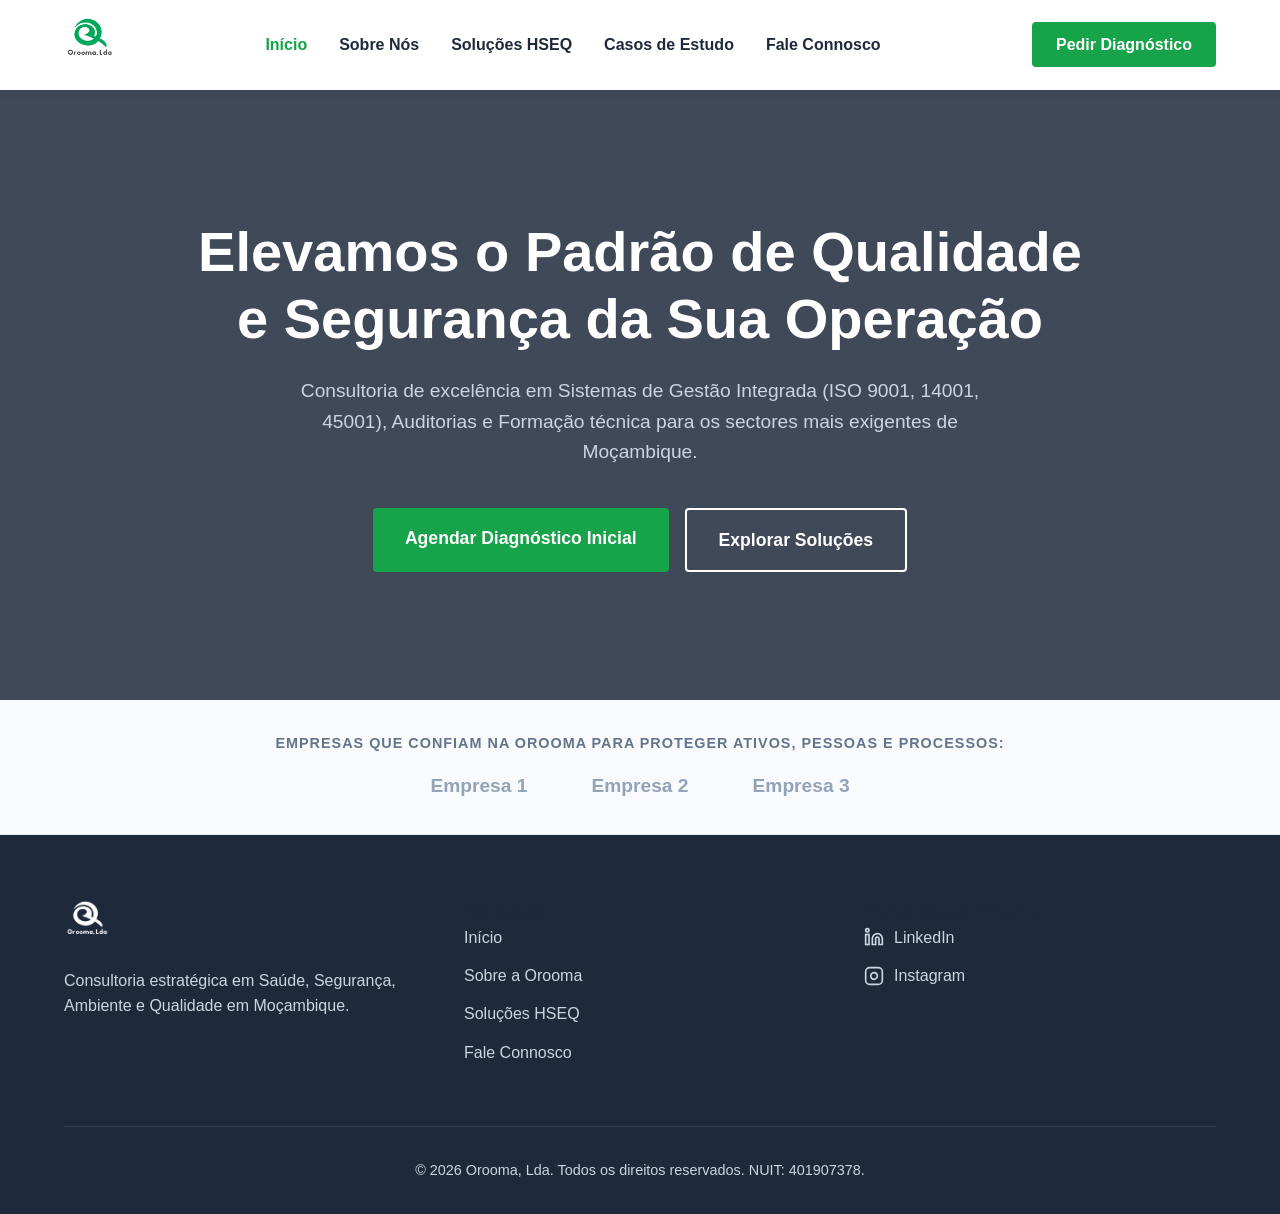
==== index.html @ c474862a "Update hero section background image URL" ====
<!DOCTYPE html>
<html lang="pt-PT">
<head>
    <meta charset="UTF-8">
    <meta name="viewport" content="width=device-width, initial-scale=1.0">
    <title>Orooma, Lda | Consultoria HSEQ & Sistemas ISO em Moçambique</title>
    <meta name="description" content="Elevamos o padrão de Qualidade e Segurança da sua operação em Moçambique. Consultoria ISO 9001, 14001, 45001, Auditorias e Formação.">
    
    <link rel="icon" href="favicon.png" type="image/png">
    
    <style>
        /* ================= GERAIS E VARIÁVEIS ================= */
        :root {
            --primary-green: #16a34a;
            --dark-gray: #1e293b;
            --light-gray: #f8fafc;
            --white: #ffffff;
            --text-gray: #475569;
            --border-color: #e2e8f0;
        }

        * { margin: 0; padding: 0; box-sizing: border-box; font-family: 'Segoe UI', Roboto, Helvetica, Arial, sans-serif; scroll-behavior: smooth; }
        body { line-height: 1.6; color: var(--text-gray); background-color: var(--white); }
        h1, h2, h3, h4 { color: var(--dark-gray); font-weight: 700; }
        a { text-decoration: none; color: var(--primary-green); }
        .container { max-width: 1200px; margin: 0 auto; padding: 4rem 5%; }
        .section-header { text-align: center; margin-bottom: 4rem; }
        .section-header h2 { font-size: 2.5rem; margin-bottom: 1rem; position: relative; display: inline-block; }
        .section-header h2::after { content: ''; position: absolute; left: 50%; transform: translateX(-50%); bottom: -10px; width: 60px; height: 4px; background-color: var(--primary-green); }

        /* ================= HEADER / MENU ================= */
        header { display: flex; justify-content: space-between; align-items: center; padding: 1rem 5%; background-color: var(--white); box-shadow: 0 2px 10px rgba(0,0,0,0.05); position: sticky; top: 0; z-index: 1000; }
        .logo img { max-height: 50px; width: auto; }
        .nav-links { display: flex; gap: 2rem; list-style: none; }
        .nav-links a { color: var(--dark-gray); font-weight: 600; transition: color 0.3s; }
        .nav-links a:hover, .nav-links a.active { color: var(--primary-green); }
        .btn-cta-nav { background-color: var(--primary-green); color: var(--white); padding: 0.6rem 1.5rem; border-radius: 4px; font-weight: 600; transition: background 0.3s; }
        .btn-cta-nav:hover { background-color: #15803d; color: var(--white); }

        /* ================= HERO SECTION (INÍCIO) ================= */
        .hero { background: linear-gradient(rgba(30, 41, 59, 0.85), rgba(30, 41, 59, 0.85)), url('OI1') center/cover; color: var(--white); padding: 8rem 5%; text-align: center; }
        .hero h1 { color: var(--white); font-size: 3.5rem; max-width: 900px; margin: 0 auto 1.5rem auto; line-height: 1.2; }
        .hero p { font-size: 1.2rem; max-width: 700px; margin: 0 auto 2.5rem auto; color: #cbd5e1; }
        .hero-buttons { display: flex; gap: 1rem; justify-content: center; }
        .btn-primary { background-color: var(--primary-green); color: var(--white); padding: 1rem 2rem; font-size: 1.1rem; font-weight: 600; border-radius: 4px; border: none; cursor: pointer; transition: 0.3s; display: inline-block; }
        .btn-primary:hover { background-color: #15803d; }
        .btn-secondary { background-color: transparent; color: var(--white); padding: 1rem 2rem; font-size: 1.1rem; font-weight: 600; border-radius: 4px; border: 2px solid var(--white); cursor: pointer; transition: 0.3s; display: inline-block; }
        .btn-secondary:hover { background-color: var(--white); color: var(--dark-gray); }

        /* ================= BARRA DE EMPRESAS ================= */
        .trust-bar { background-color: var(--light-gray); padding: 2rem 5%; text-align: center; border-bottom: 1px solid #e2e8f0; }
        .trust-bar p { font-size: 0.9rem; color: #64748b; text-transform: uppercase; letter-spacing: 1px; margin-bottom: 1rem; font-weight: 600; }
        .client-logos { display: flex; justify-content: center; gap: 4rem; flex-wrap: wrap; font-weight: bold; color: #94a3b8; font-size: 1.2rem; }

        /* ================= FOOTER ================= */
        footer { background-color: var(--dark-gray); color: #cbd5e1; padding: 4rem 5% 2rem 5%; }
        .footer-grid { display: grid; grid-template-columns: repeat(auto-fit, minmax(250px, 1fr)); gap: 3rem; max-width: 1200px; margin: 0 auto; border-bottom: 1px solid #334155; padding-bottom: 3rem; margin-bottom: 2rem; }
        .footer-logo img { max-height: 40px; margin-bottom: 1rem; filter: brightness(0) invert(1); }
        .footer-links { list-style: none; }
        .footer-links li { margin-bottom: 0.8rem; display: flex; align-items: center; gap: 10px; }
        .footer-links a { color: #cbd5e1; transition: color 0.3s; }
        .footer-links a:hover { color: var(--primary-green); }
        .footer-bottom { text-align: center; font-size: 0.9rem; }

        @media (max-width: 768px) {
            .nav-links { display: none; }
            .hero h1 { font-size: 2.5rem; }
            .hero-buttons { flex-direction: column; }
        }
    </style>
</head>
<body>

    <header>
        <a href="index.html" class="logo">
            <img src="logo-orooma.png" alt="Orooma, Lda">
        </a>
        <nav>
            <ul class="nav-links">
                <li><a href="index.html" class="active">Início</a></li>
                <li><a href="sobre.html">Sobre Nós</a></li>
                <li><a href="servicos.html">Soluções HSEQ</a></li>
                <li><a href="casos.html">Casos de Estudo</a></li>
                <li><a href="contacto.html">Fale Connosco</a></li>
            </ul>
        </nav>
        <a href="solicitar-diagnostico.html" class="btn-cta-nav">Pedir Diagnóstico</a>
    </header>

    <main>
        <section class="hero">
            <h1>Elevamos o Padrão de Qualidade e Segurança da Sua Operação</h1>
            <p>Consultoria de excelência em Sistemas de Gestão Integrada (ISO 9001, 14001, 45001), Auditorias e Formação técnica para os sectores mais exigentes de Moçambique.</p>
            <div class="hero-buttons">
                <a href="solicitar-diagnostico.html" class="btn-primary">Agendar Diagnóstico Inicial</a>
                <a href="servicos.html" class="btn-secondary">Explorar Soluções</a>
            </div>
        </section>

        <section class="trust-bar">
            <p>Empresas que confiam na Orooma para proteger ativos, pessoas e processos:</p>
            <div class="client-logos">
                <span>Empresa 1</span>
                <span>Empresa 2</span>
                <span>Empresa 3</span>
            </div>
        </section>
    </main>

    <footer>
        <div class="footer-grid">
            <div>
                <a href="index.html" style="display: block; margin-bottom: 1rem;">
                    <img src="logo-orooma.png" alt="Orooma, Lda" style="max-height: 45px; filter: brightness(0) invert(1);">
                </a>
                <p style="margin-top: 1rem;">Consultoria estratégica em Saúde, Segurança, Ambiente e Qualidade em Moçambique.</p>
            </div>
            <div>
                <h4>Navegação</h4>
                <ul class="footer-links">
                    <li><a href="index.html">Início</a></li>
                    <li><a href="sobre.html">Sobre a Orooma</a></li>
                    <li><a href="servicos.html">Soluções HSEQ</a></li>
                    <li><a href="contacto.html">Fale Connosco</a></li>
                </ul>
            </div>
            <div>
                <h4>Redes Sociais Orooma</h4>
                <ul class="footer-links">
                    <li>
                        <svg width="20" height="20" viewBox="0 0 24 24" fill="none" stroke="currentColor" stroke-width="2"><path d="M16 8a6 6 0 0 1 6 6v7h-4v-7a2 2 0 0 0-2-2 2 2 0 0 0-2 2v7h-4v-7a6 6 0 0 1 6-6z"></path><rect x="2" y="9" width="4" height="12"></rect><circle cx="4" cy="4" r="2"></circle></svg>
                        <a href="https://www.linkedin.com/company/orooma-hseq" target="_blank">LinkedIn</a>
                    </li>
                    <li>
                        <svg width="20" height="20" viewBox="0 0 24 24" fill="none" stroke="currentColor" stroke-width="2"><rect x="2" y="2" width="20" height="20" rx="5" ry="5"></rect><path d="M16 11.37A4 4 0 1 1 12.63 8 4 4 0 0 1 16 11.37z"></path><line x1="17.5" y1="6.5" x2="17.51" y2="6.5"></line></svg>
                        <a href="https://www.instagram.com/orooma_hseq" target="_blank">Instagram</a>
                    </li>
                </ul>
            </div>
        </div>
        <div class="footer-bottom">
            <p>&copy; 2026 Orooma, Lda. Todos os direitos reservados. NUIT: 401907378.</p>
        </div>
    </footer>
</body>
</html>
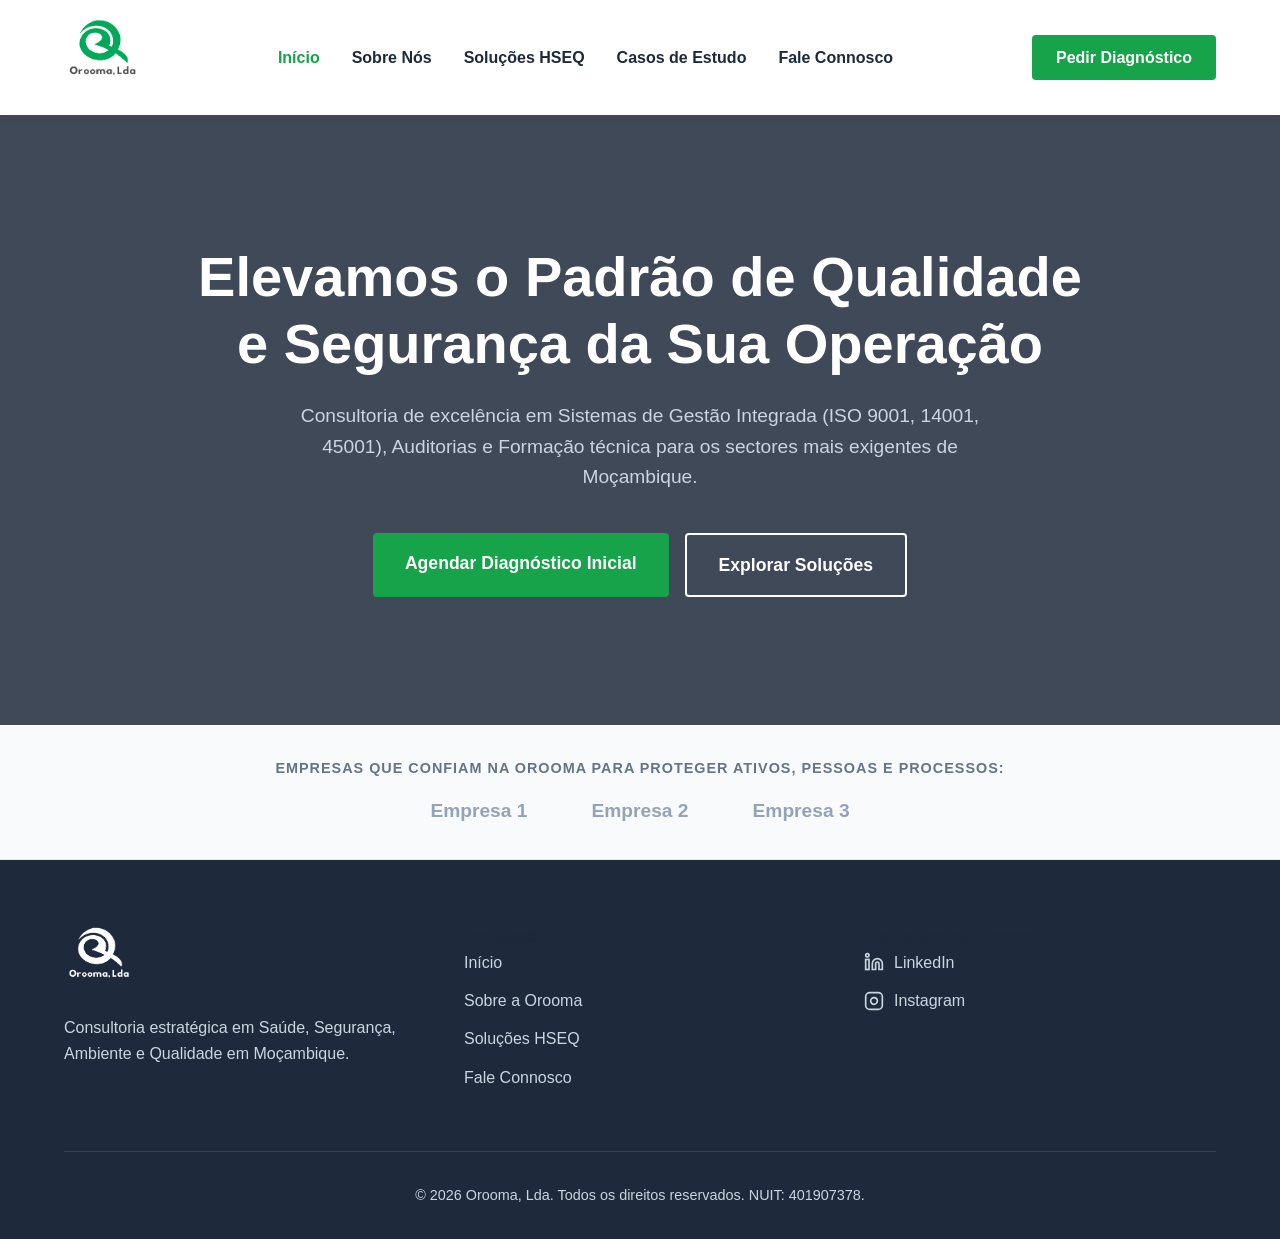
==== commit 2d3bef7a: "Update index.html" ====
--- a/index.html
+++ b/index.html
@@ -30,7 +30,7 @@
 
         /* ================= HEADER / MENU ================= */
         header { display: flex; justify-content: space-between; align-items: center; padding: 1rem 5%; background-color: var(--white); box-shadow: 0 2px 10px rgba(0,0,0,0.05); position: sticky; top: 0; z-index: 1000; }
-        .logo img { max-height: 50px; width: auto; }
+        .logo img { max-height: 75px; width: auto; }
         .nav-links { display: flex; gap: 2rem; list-style: none; }
         .nav-links a { color: var(--dark-gray); font-weight: 600; transition: color 0.3s; }
         .nav-links a:hover, .nav-links a.active { color: var(--primary-green); }
@@ -38,7 +38,7 @@
         .btn-cta-nav:hover { background-color: #15803d; color: var(--white); }
 
         /* ================= HERO SECTION (INÍCIO) ================= */
-        .hero { background: linear-gradient(rgba(30, 41, 59, 0.85), rgba(30, 41, 59, 0.85)), url('OI1') center/cover; color: var(--white); padding: 8rem 5%; text-align: center; }
+        .hero { background: linear-gradient(rgba(30, 41, 59, 0.85), rgba(30, 41, 59, 0.85)), url('OI1.PNG') center/cover; color: var(--white); padding: 8rem 5%; text-align: center; }
         .hero h1 { color: var(--white); font-size: 3.5rem; max-width: 900px; margin: 0 auto 1.5rem auto; line-height: 1.2; }
         .hero p { font-size: 1.2rem; max-width: 700px; margin: 0 auto 2.5rem auto; color: #cbd5e1; }
         .hero-buttons { display: flex; gap: 1rem; justify-content: center; }
@@ -55,7 +55,7 @@
         /* ================= FOOTER ================= */
         footer { background-color: var(--dark-gray); color: #cbd5e1; padding: 4rem 5% 2rem 5%; }
         .footer-grid { display: grid; grid-template-columns: repeat(auto-fit, minmax(250px, 1fr)); gap: 3rem; max-width: 1200px; margin: 0 auto; border-bottom: 1px solid #334155; padding-bottom: 3rem; margin-bottom: 2rem; }
-        .footer-logo img { max-height: 40px; margin-bottom: 1rem; filter: brightness(0) invert(1); }
+        .footer-logo img { max-height: 80px; margin-bottom: 1rem; filter: brightness(0) invert(1); }
         .footer-links { list-style: none; }
         .footer-links li { margin-bottom: 0.8rem; display: flex; align-items: center; gap: 10px; }
         .footer-links a { color: #cbd5e1; transition: color 0.3s; }
@@ -111,7 +111,7 @@
         <div class="footer-grid">
             <div>
                 <a href="index.html" style="display: block; margin-bottom: 1rem;">
-                    <img src="logo-orooma.png" alt="Orooma, Lda" style="max-height: 45px; filter: brightness(0) invert(1);">
+                    <img src="logo-orooma.png" alt="Orooma, Lda" style="max-height: 67.5px; filter: brightness(0) invert(1);">
                 </a>
                 <p style="margin-top: 1rem;">Consultoria estratégica em Saúde, Segurança, Ambiente e Qualidade em Moçambique.</p>
             </div>
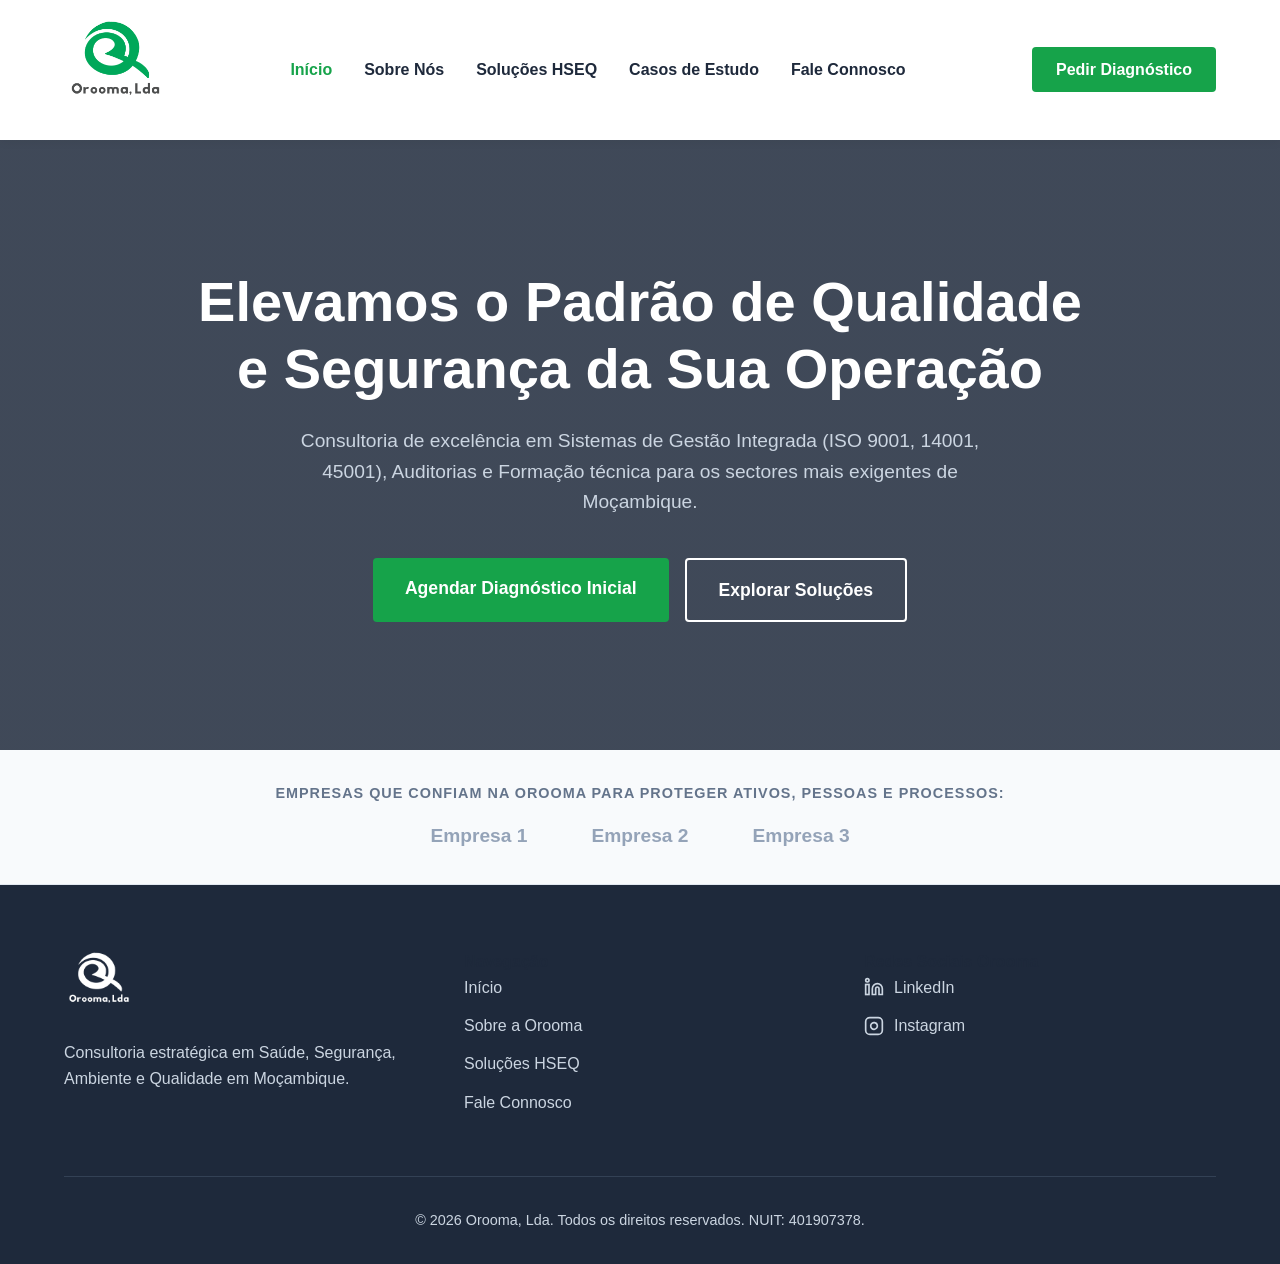
==== commit 07fc468c: "Increase logo and footer logo image sizes" ====
--- a/index.html
+++ b/index.html
@@ -30,7 +30,7 @@
 
         /* ================= HEADER / MENU ================= */
         header { display: flex; justify-content: space-between; align-items: center; padding: 1rem 5%; background-color: var(--white); box-shadow: 0 2px 10px rgba(0,0,0,0.05); position: sticky; top: 0; z-index: 1000; }
-        .logo img { max-height: 75px; width: auto; }
+        .logo img { max-height: 100px; width: auto; }
         .nav-links { display: flex; gap: 2rem; list-style: none; }
         .nav-links a { color: var(--dark-gray); font-weight: 600; transition: color 0.3s; }
         .nav-links a:hover, .nav-links a.active { color: var(--primary-green); }
@@ -38,7 +38,7 @@
         .btn-cta-nav:hover { background-color: #15803d; color: var(--white); }
 
         /* ================= HERO SECTION (INÍCIO) ================= */
-        .hero { background: linear-gradient(rgba(30, 41, 59, 0.85), rgba(30, 41, 59, 0.85)), url('OI1.PNG') center/cover; color: var(--white); padding: 8rem 5%; text-align: center; }
+        .hero { background: linear-gradient(rgba(30, 41, 59, 0.85), rgba(30, 41, 59, 0.85)), url('https://oroomahseq.com/OI1.png') center/cover; color: var(--white); padding: 8rem 5%; text-align: center; }
         .hero h1 { color: var(--white); font-size: 3.5rem; max-width: 900px; margin: 0 auto 1.5rem auto; line-height: 1.2; }
         .hero p { font-size: 1.2rem; max-width: 700px; margin: 0 auto 2.5rem auto; color: #cbd5e1; }
         .hero-buttons { display: flex; gap: 1rem; justify-content: center; }
@@ -55,7 +55,7 @@
         /* ================= FOOTER ================= */
         footer { background-color: var(--dark-gray); color: #cbd5e1; padding: 4rem 5% 2rem 5%; }
         .footer-grid { display: grid; grid-template-columns: repeat(auto-fit, minmax(250px, 1fr)); gap: 3rem; max-width: 1200px; margin: 0 auto; border-bottom: 1px solid #334155; padding-bottom: 3rem; margin-bottom: 2rem; }
-        .footer-logo img { max-height: 80px; margin-bottom: 1rem; filter: brightness(0) invert(1); }
+        .footer-logo img { max-height: 120px; margin-bottom: 1rem; filter: brightness(0) invert(1); }
         .footer-links { list-style: none; }
         .footer-links li { margin-bottom: 0.8rem; display: flex; align-items: center; gap: 10px; }
         .footer-links a { color: #cbd5e1; transition: color 0.3s; }
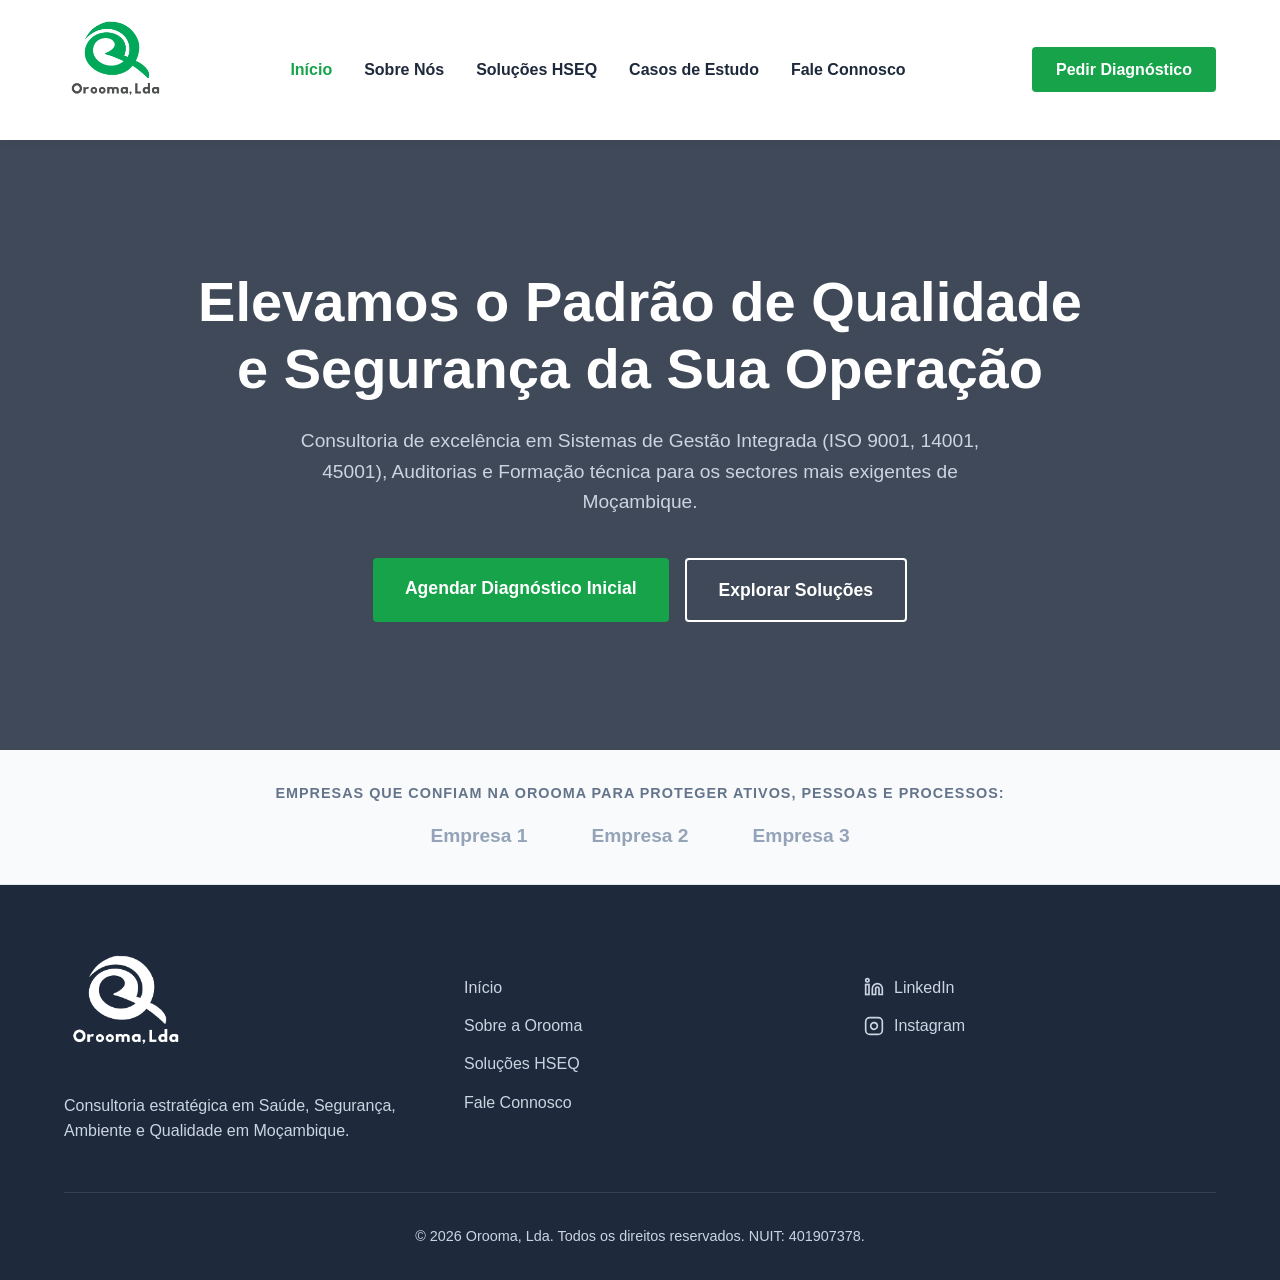
==== commit d917e881: "Increase logo height in footer" ====
--- a/index.html
+++ b/index.html
@@ -111,7 +111,7 @@
         <div class="footer-grid">
             <div>
                 <a href="index.html" style="display: block; margin-bottom: 1rem;">
-                    <img src="logo-orooma.png" alt="Orooma, Lda" style="max-height: 67.5px; filter: brightness(0) invert(1);">
+                    <img src="logo-orooma.png" alt="Orooma, Lda" style="max-height: 120px; filter: brightness(0) invert(1);">
                 </a>
                 <p style="margin-top: 1rem;">Consultoria estratégica em Saúde, Segurança, Ambiente e Qualidade em Moçambique.</p>
             </div>
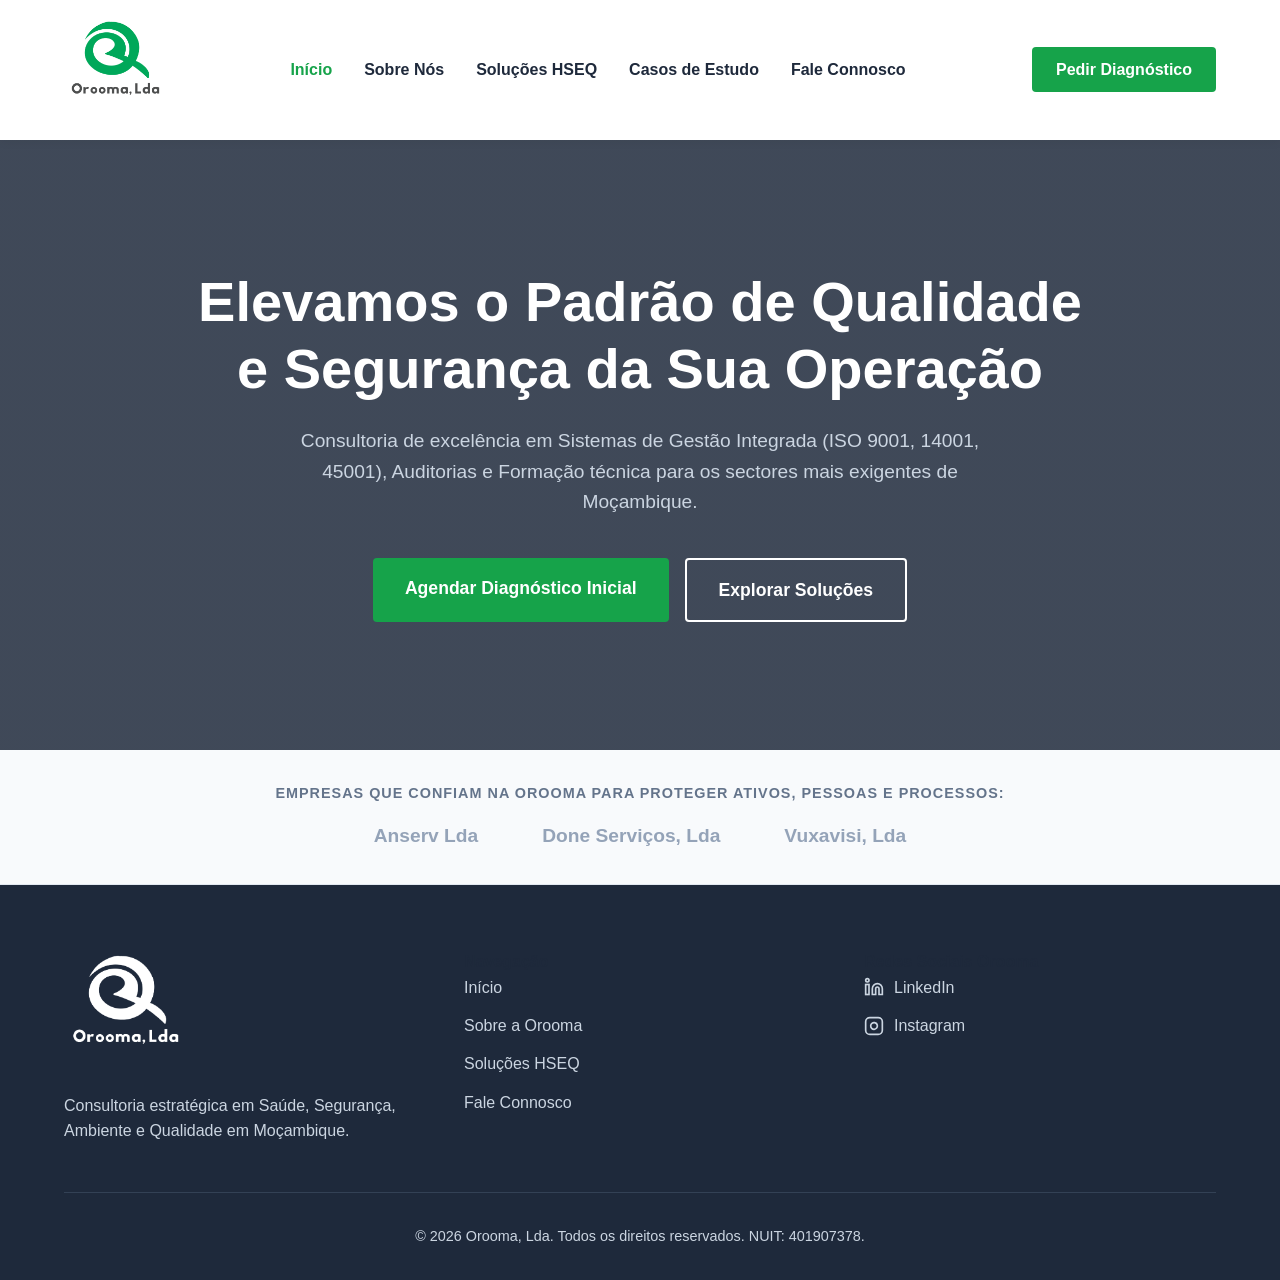
==== commit cc9dac9e: "Update index.html" ====
--- a/index.html
+++ b/index.html
@@ -100,9 +100,9 @@
         <section class="trust-bar">
             <p>Empresas que confiam na Orooma para proteger ativos, pessoas e processos:</p>
             <div class="client-logos">
-                <span>Empresa 1</span>
-                <span>Empresa 2</span>
-                <span>Empresa 3</span>
+                <span>Anserv Lda</span>
+                <span>Done Serviços, Lda</span>
+                <span>Vuxavisi, Lda</span>
             </div>
         </section>
     </main>
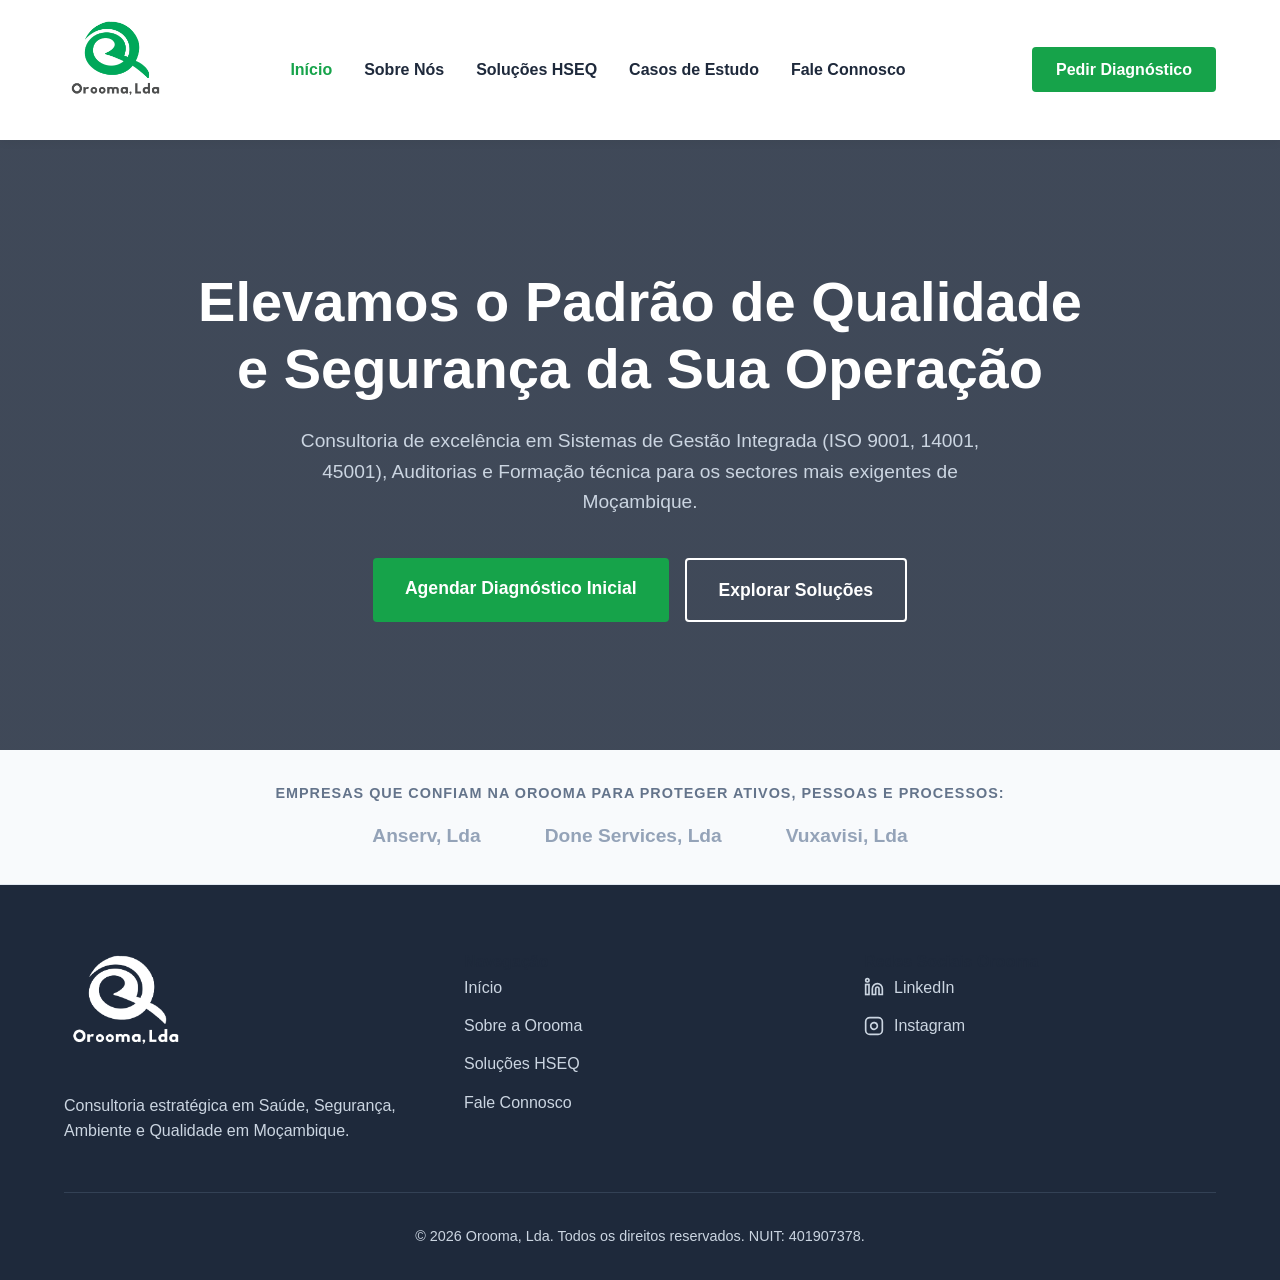
==== commit fd9b51a6: "Update index.html" ====
--- a/index.html
+++ b/index.html
@@ -100,8 +100,8 @@
         <section class="trust-bar">
             <p>Empresas que confiam na Orooma para proteger ativos, pessoas e processos:</p>
             <div class="client-logos">
-                <span>Anserv Lda</span>
-                <span>Done Serviços, Lda</span>
+                <span>Anserv, Lda</span>
+                <span>Done Services, Lda</span>
                 <span>Vuxavisi, Lda</span>
             </div>
         </section>
